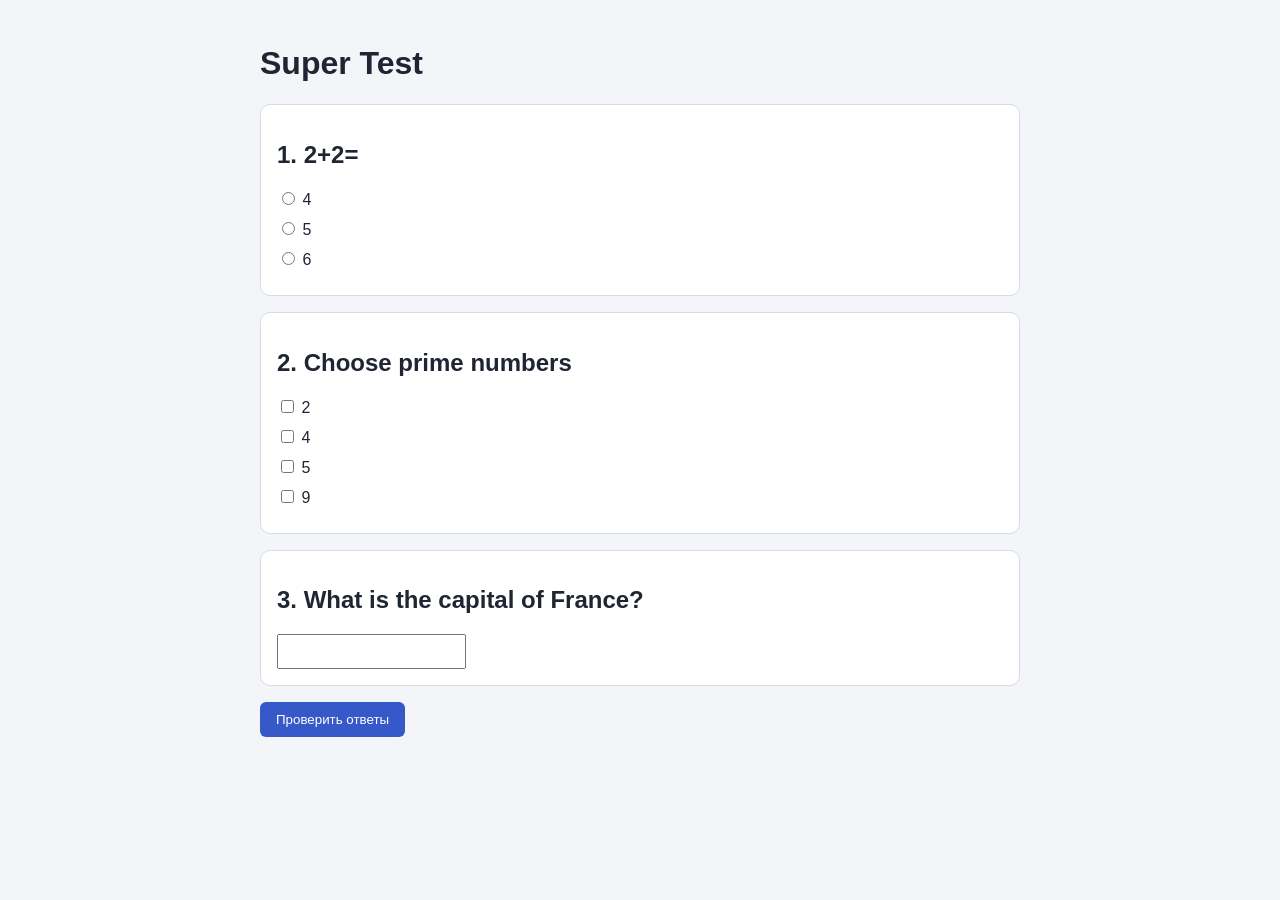
==== QuizSimple/index.html @ c5766d9a "Add files via upload" ====
<!DOCTYPE html>
<html lang="ru">
<head>
    <meta charset="UTF-8">
    <meta name="viewport" content="width=device-width, initial-scale=1.0">
    <title>Quiz</title>
    <link rel="stylesheet" href="style.css">
</head>
<body>
<main class="container">
    <h1 id="quiz-title">Тест</h1>
    <form id="quiz-form"></form>
    <button id="check-button" type="button">Проверить ответы</button>
    <p id="result" aria-live="polite"></p>
</main>

<!-- Порядок важен: сначала данные, потом код страницы -->
<script src="quiz-data.js"></script>
<script src="app.js"></script>
</body>
</html>
---- QuizSimple/style.css ----
body {
    margin: 0;
    padding: 24px;
    background: #f3f5f9;
    color: #202533;
    font-family: Arial, sans-serif;
}

.container {
    max-width: 760px;
    margin: 0 auto;
}

.question {
    margin: 16px 0;
    padding: 16px;
    background: white;
    border: 1px solid #d7dce5;
    border-radius: 10px;
}

.option {
    display: block;
    margin: 10px 0;
}

input[type="text"] {
    padding: 8px;
    max-width: 100%;
}

button {
    padding: 10px 16px;
    border: 0;
    border-radius: 6px;
    background: #3659c9;
    color: white;
    cursor: pointer;
}

#result {
    font-weight: bold;
}
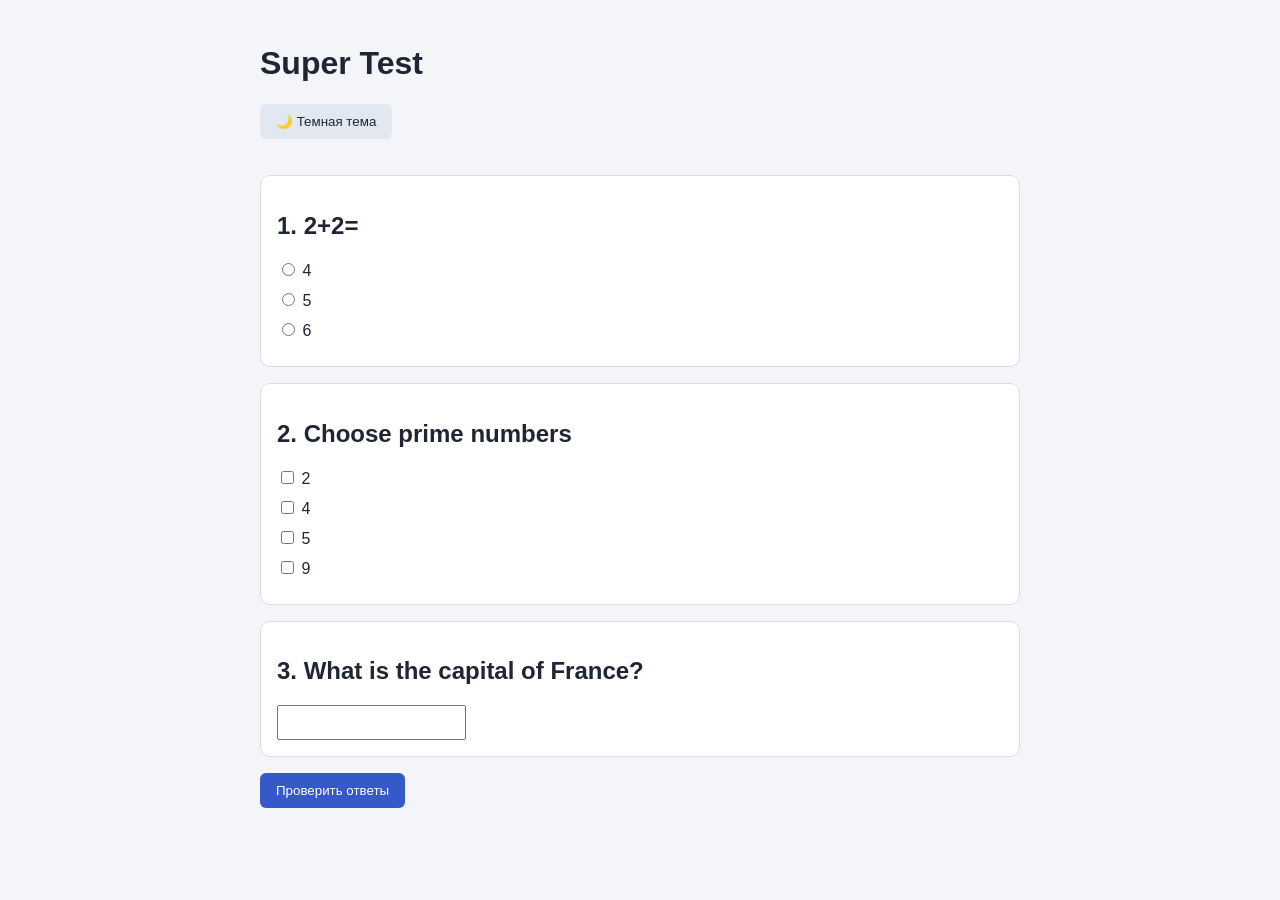
==== commit 99b91a01: "Update index.html Добавленая кнопка для смены темы (светлая и темная)." ====
--- a/QuizSimple/index.html
+++ b/QuizSimple/index.html
@@ -9,6 +9,10 @@
 <body>
 <main class="container">
     <h1 id="quiz-title">Тест</h1>
+    
+    <!-- ДОБАВЛЕНА КНОПКА ПЕРЕКЛЮЧЕНИЯ ТЕМЫ -->
+    <button id="theme-toggle" type="button">🌙 Темная тема</button>
+
     <form id="quiz-form"></form>
     <button id="check-button" type="button">Проверить ответы</button>
     <p id="result" aria-live="polite"></p>
@@ -18,4 +22,4 @@
 <script src="quiz-data.js"></script>
 <script src="app.js"></script>
 </body>
-</html>+</html>
--- a/QuizSimple/style.css
+++ b/QuizSimple/style.css
@@ -40,4 +40,50 @@
 
 #result {
     font-weight: bold;
-}+}
+
+/* =========================================
+   ДОБАВЛЕНО: Стили для переключателя и темной темы
+   ========================================= */
+
+/* Делаем плавный переход цветов */
+body, .question, input[type="text"], button {
+    transition: background 0.3s, color 0.3s, border-color 0.3s;
+}
+
+/* Стили для самой кнопки в светлой теме */
+#theme-toggle {
+    background: #e2e8f0;
+    color: #1e293b;
+    margin-bottom: 20px;
+}
+
+#theme-toggle:hover {
+    background: #cbd5e1;
+}
+
+/* Стили для темной темы (срабатывают, когда на body есть класс .dark) */
+body.dark {
+    background: #121212;
+    color: #e0e0e0;
+}
+
+body.dark .question {
+    background: #1e1e1e;
+    border-color: #333333;
+}
+
+body.dark input[type="text"] {
+    background: #2d2d2d;
+    color: #ffffff;
+    border-color: #444444;
+}
+
+body.dark #theme-toggle {
+    background: #333333;
+    color: #ffffff;
+}
+
+body.dark #theme-toggle:hover {
+    background: #444444;
+}
